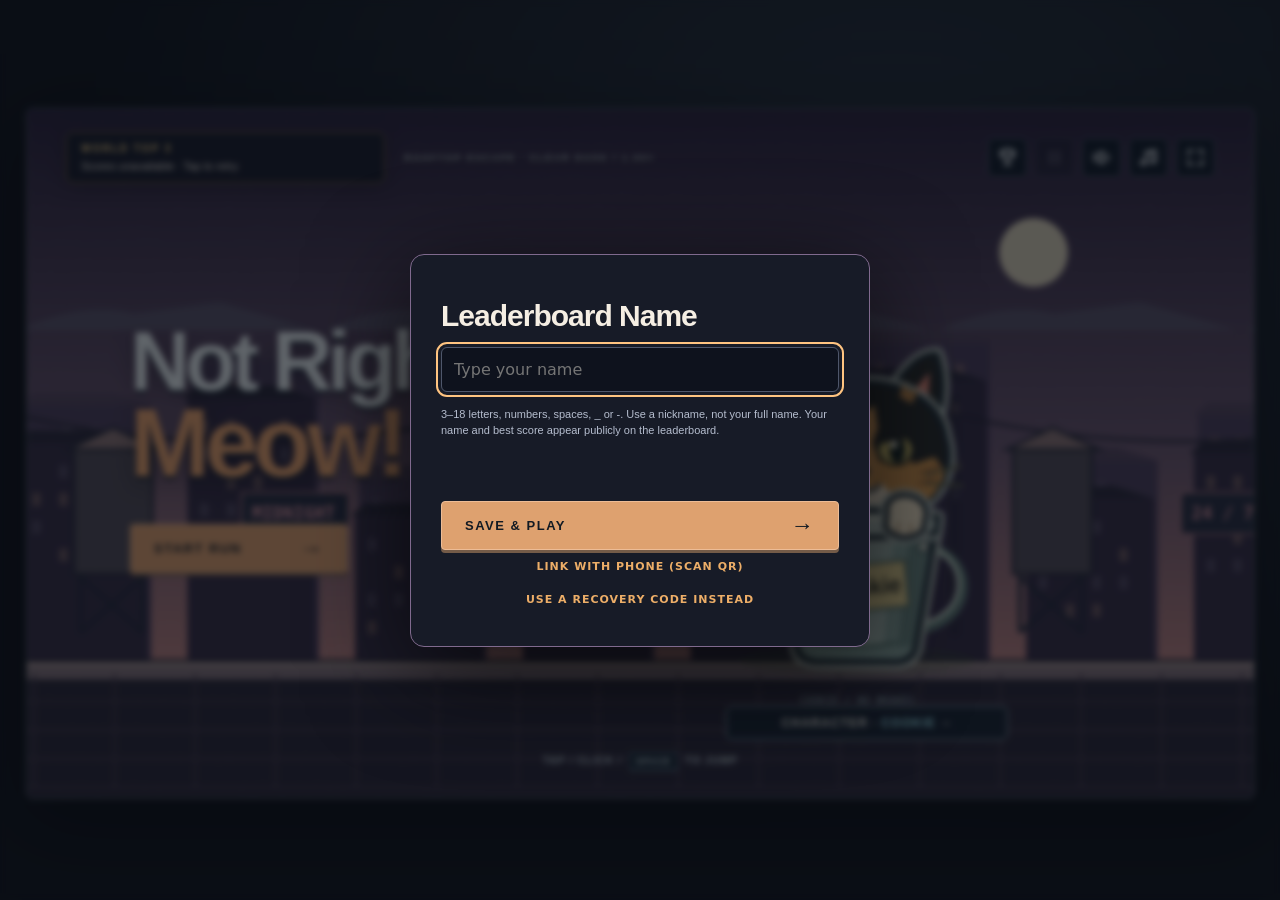
==== index.html @ 39035f45 "Add missing recliner front wheel and align visible tires with rooftops" ====
<!doctype html>
<html lang="en">
<head>
  <meta charset="utf-8">
  <meta name="viewport" content="width=device-width, initial-scale=1">
  <meta name="theme-color" content="#10151d">
  <meta name="description" content="Choose Cookie, Jim, or Bigfoot. A bucket, a wagon, or a wheeled recliner. Absolutely no brakes. A precision arcade runner: jump, fly, and freefall.">
  <title>Not Right Meow — After Hours</title>
  <link rel="icon" type="image/svg+xml" href="./assets/favicon.svg">
  <link rel="stylesheet" href="./style.css?v=bigfoot-1">
  <script defer src="./assets/seasonal.js"></script>
  <script defer src="./assets/art.js"></script>
  <script defer src="./assets/jim.js?v=jim-2"></script>
  <link rel="preload" as="image" href="./assets/bigfoot.png?v=front-wheels-1">
  <script defer src="./assets/bigfoot.js?v=front-wheels-1"></script>
  <script defer src="./src/core.js?v=close-call-1"></script>
  <script defer src="./src/audio.js?v=opening-track-1"></script>
  <script defer src="./src/renderer.js?v=front-wheels-1"></script>
  <script>window.NRM_ENABLE_CHARACTER_METADATA=true;</script>
  <script defer src="./src/leaderboard.js?v=bigfoot-1"></script>
  <script defer src="./assets/qrcode.js?v=qr-1"></script>
  <script defer src="./src/pairing-config.js?v=qr-1"></script>
  <script defer src="./src/pairing.js?v=qr-1"></script>
  <script defer src="./src/game.js?v=bigfoot-1"></script>
</head>
<body>
  <main id="app">
    <section id="stage" aria-label="Not Right Meow game">
      <canvas id="game" width="1280" height="720" tabindex="0" aria-label="Cat in a bucket runner. Space or click to jump; after 50 points, tap to fly. P to pause.">Your browser needs HTML5 Canvas to play.</canvas>
      <div class="topline">
        <button id="top-three" class="top-three" aria-label="Open world leaderboard"><span class="top-three-heading">WORLD TOP 3</span><span id="top-three-rows">Loading scores…</span></button>
        <div id="scoreboard" class="scoreboard"><div><span class="label">SCORE</span><strong id="score">0</strong></div><span class="score-divider"></span><div><span class="label">PERSONAL BEST</span><strong id="best">0</strong></div></div>
        <span id="place-label" class="place-label">DUSK RUN</span>
        <nav class="tools" aria-label="Game controls">
          <button id="leaderboard-open" class="tool" title="Online leaderboard" aria-label="Open leaderboard"><svg viewBox="0 0 24 24"><path d="M8 3h8v7a4 4 0 0 1-8 0zM8 5H4v3a4 4 0 0 0 4 4m8-7h4v3a4 4 0 0 1-4 4M12 14v6m-4 0h8"/></svg></button>
          <button id="pause" class="tool" title="Pause (P / Esc)" aria-label="Pause game" disabled><svg viewBox="0 0 24 24"><path d="M8 5v14M16 5v14"/></svg></button>
          <button id="sound" class="tool" title="Sound effects (M)" aria-label="Sound effects" aria-pressed="true"><svg viewBox="0 0 24 24"><path d="M4 9h4l5-4v14l-5-4H4zM17 8q6 4 0 8"/></svg><span class="off-slash"></span></button>
          <button id="music" class="tool" title="Background music" aria-label="Background music" aria-pressed="true"><svg viewBox="0 0 24 24"><path d="M9 17V6l11-2v11M9 8l11-2"/><ellipse cx="6" cy="18" rx="3" ry="2"/><ellipse cx="17" cy="16" rx="3" ry="2"/></svg><span class="off-slash"></span></button>
          <button id="fullscreen" class="tool" title="Fullscreen (F)" aria-label="Enter fullscreen"><svg viewBox="0 0 24 24"><path d="M9 4H4v5m11-5h5v5M4 15v5h5m11-5v5h-5"/></svg></button>
        </nav>
      </div>
      <div id="title-screen" class="screen title-screen">
        <div class="title-copy"><h1>Not Right<br><span>Meow<span class="title-dot">!</span></span></h1><button id="start" class="primary">START RUN <span aria-hidden="true">→</span></button></div>
        <button id="character-open" class="character-open">CHARACTER · <span id="character-name">COOKIE</span> <span aria-hidden="true">↔</span></button>
        <div class="intro-controls"><span>TAP / CLICK / <kbd>SPACE</kbd> TO JUMP</span></div>
      </div>
      <div id="pause-screen" class="screen modal-screen" hidden><div class="paper-card"><span class="eyebrow">RUN PAUSED</span><h2>Paused.</h2><p>Ready when you are.</p><button id="resume" class="primary">RESUME <span>→</span></button><div class="key-hint"><kbd>SPACE</kbd> or <kbd>P</kbd> to resume</div></div></div>
      <div id="over-screen" class="screen modal-screen" hidden><div class="paper-card"><span id="over-eyebrow" class="eyebrow">RUN ENDED</span><h2>Run over.</h2><p id="quip">The street is a long way down.</p><div class="results"><div><span class="label">YOUR SCORE</span><strong id="final-score">0</strong></div><div><span class="label">PERSONAL BEST</span><strong id="final-best">0</strong></div></div><p id="online-status" class="online-status" role="status"></p><div class="board-actions"><button id="leaderboard-over" class="text-button">LEADERBOARD ↗</button><button id="score-retry" class="text-button" hidden>RETRY POST</button></div><button id="character-over" class="text-button">CHANGE CHARACTER ↔</button><button id="restart" class="primary">ONE MORE TRY <span>↻</span></button><div class="key-hint">press <kbd>SPACE</kbd> to try again</div></div></div>
      <dialog id="character-dialog" aria-labelledby="character-title">
        <div class="board-heading"><div><h2 id="character-title">Choose your character.</h2></div><button id="character-close" class="tool" aria-label="Close character selection">✕</button></div>
        <div class="character-grid">
          <button class="character-card" data-character="cookie" aria-pressed="true"><canvas id="cookie-preview" width="360" height="290" aria-hidden="true"></canvas><strong>COOKIE</strong><span>The original bucket rider.</span><small class="selection-mark">SELECTED</small></button>
          <button class="character-card" data-character="jim" aria-pressed="false"><canvas id="jim-preview" width="360" height="290" aria-hidden="true"></canvas><strong>JIM</strong><span>Red wagon. Absolutely no brakes.</span><small class="selection-mark">SELECT</small></button>
          <button class="character-card" data-character="bigfoot" aria-pressed="false" disabled><canvas id="bigfoot-preview" width="360" height="290" aria-hidden="true"></canvas><strong>BIGFOOT</strong><span>Big feet. Plush seat. Rolling comfort.</span><small class="selection-mark">SELECT</small></button>
        </div>
        <p class="character-note">Same jumps. Same speed. Same chance at World Champion.</p>
        <button id="character-confirm" class="primary">PLAY AS COOKIE →</button>
      </dialog>
      <dialog id="welcome-dialog" aria-labelledby="welcome-title">
        
        <h2 id="welcome-title">Leaderboard Name</h2>
        <form id="welcome-profile">
          <label for="welcome-name" class="sr-only">Leaderboard Name</label>
          <div class="nickname-row"><input id="welcome-name" maxlength="18" minlength="3" required autocomplete="off" placeholder="Type your name" aria-describedby="welcome-note welcome-error"></div>
          <p id="welcome-note">3–18 letters, numbers, spaces, _ or -. Use a nickname, not your full name. Your name and best score appear publicly on the leaderboard.</p>
          <p id="welcome-error" role="status"></p>
          <button class="primary" type="submit">SAVE &amp; PLAY <span aria-hidden="true">→</span></button>
        </form>
        <button id="welcome-qr" class="text-button" type="button">LINK WITH PHONE (SCAN QR)</button>
        <button id="welcome-import" class="text-button" type="button">USE A RECOVERY CODE INSTEAD</button>
      </dialog>
      <dialog id="leaderboard-dialog" aria-labelledby="leaderboard-title">
        <div class="board-heading"><div><h2 id="leaderboard-title">World Champion</h2></div><button id="leaderboard-close" class="tool" aria-label="Close leaderboard">✕</button></div>
        <div class="board-summary"><strong id="leaderboard-me">Your first posted score earns your place.</strong><button id="leaderboard-refresh" class="text-button">REFRESH ↻</button></div>
        <p id="leaderboard-message" role="status" aria-live="polite">Loading scores…</p>
        <div class="board-scroll"><table><thead><tr><th scope="col">RANK</th><th scope="col">PLAYER</th><th scope="col">BEST</th></tr></thead><tbody id="leaderboard-rows"></tbody></table></div>
        <form id="leaderboard-profile"><label for="nickname">YOUR NICKNAME</label><div class="nickname-row"><input id="nickname" name="nickname" maxlength="18" autocomplete="off" placeholder="e.g. CookieCrew" aria-describedby="nickname-note"><button class="primary" type="submit">SAVE</button></div><p id="nickname-note">Your name and best score are posted automatically to the public leaderboard. Use 3–18 letters, numbers, spaces, _ or -. Change your nickname here; it is sent to the leaderboard when you start your next run. Linked devices then see the updated name. Your nickname and best score can follow you between devices using your private recovery code. Keep the code secret.</p></form>
        <button id="leaderboard-qr" class="text-button" type="button">QUICK LINK WITH PHONE (QR)</button>
        <button id="leaderboard-recovery" class="text-button" type="button">LINK DEVICES / RECOVERY CODE</button>
      </dialog>
      <dialog id="recovery-dialog" aria-labelledby="recovery-title">
        <div class="board-heading"><h2 id="recovery-title">Link your devices.</h2><button id="recovery-close" class="tool" type="button" aria-label="Close recovery code">✕</button></div>
        <div id="recovery-export">
          <p>Copy this code on your current device, then paste it on your other device. Both devices will use the same leaderboard entry and best score.</p>
          <label for="recovery-code">YOUR PRIVATE RECOVERY CODE</label>
          <textarea id="recovery-code" rows="3" readonly spellcheck="false" autocomplete="off" aria-label="Your private recovery code"></textarea>
          <button id="recovery-copy" class="primary" type="button">COPY MY CODE</button>
          <button id="recovery-show-qr" class="text-button" type="button">SHOW RECOVERY CODE AS QR</button>
          <img id="recovery-qr" alt="QR containing your private recovery code" hidden>
          <p id="recovery-qr-note" hidden>Private: anyone who scans this can use your player identity. Do not share pictures of it.</p>
        </div>
        <form id="recovery-import">
          <label for="recovery-entry">HAVE A CODE FROM ANOTHER DEVICE?</label>
          <textarea id="recovery-entry" rows="3" spellcheck="false" autocomplete="off" autocapitalize="off" placeholder="Paste your recovery code here" required></textarea>
          <button class="primary" type="submit">LINK THIS DEVICE</button>
        </form>
        <p id="recovery-status" role="status" aria-live="polite"></p>
        <p class="recovery-warning">Anyone with your code can use your player identity and submit scores. Keep it private. Linking replaces this device's current leaderboard identity; it does not merge old accounts.</p>
      </dialog>

      <dialog id="pair-pc-dialog" aria-labelledby="pair-pc-title">
        <div class="board-heading"><h2 id="pair-pc-title">Link your PC with your phone.</h2><button id="pair-pc-close" class="tool" type="button" aria-label="Close QR link">✕</button></div>
        <p>Scan this QR code with your iPhone camera. Open the game link, then tap <strong>Approve PC</strong> on your phone. Your existing player name and online best will appear here.</p>
        <img id="pair-qr" alt="Scan this QR with your phone to link this PC" hidden>
        <p id="pair-pc-status" role="status" aria-live="polite">Preparing link…</p>
        <label for="pair-url">If the camera cannot scan it, you can open this one-time link on your phone:</label>
        <textarea id="pair-url" rows="3" readonly aria-label="One-time device linking URL"></textarea>
        <p class="pair-note">This QR expires after two minutes and works once. You can still use your recovery code as a backup.</p>
      </dialog>
      <dialog id="pair-phone-dialog" aria-labelledby="pair-phone-title">
        <div class="board-heading"><h2 id="pair-phone-title">Approve device link?</h2><button id="pair-phone-close" class="tool" type="button" aria-label="Close device approval">✕</button></div>
        <p id="pair-phone-user"></p>
        <p id="pair-phone-status" role="status" aria-live="polite"></p>
        <button id="pair-phone-approve" class="primary" type="button">APPROVE PC</button>
        <p class="pair-note">Only approve your own PC. Approval shares access to your leaderboard identity with that device; you can use both devices afterward.</p>
      </dialog>
      <div id="fall-controls" hidden aria-label="Freefall steering"><button id="slide-left" aria-label="Hold to slide left"><span aria-hidden="true">←</span><small>HOLD LEFT</small></button><button id="slide-right" aria-label="Hold to slide right"><span aria-hidden="true">→</span><small>HOLD RIGHT</small></button></div>
      <div id="run-tip" class="run-tip" hidden><kbd>SPACE</kbd> jump near the edge · Land before jumping again.</div>
      <div id="pace-hud" class="pace-hud" hidden><span id="pace-label">WARMUP</span><span class="pace-track"><span id="pace-fill"></span></span><time id="run-clock">0:00</time></div>
      <div id="toast" role="status" aria-live="polite"></div>
    </section>
    <p id="accessibility-status" class="sr-only" aria-live="polite"></p>
  </main>
</body>
</html>
---- style.css ----
:root{color-scheme:light;--ink:#343c31;--cream:#fff8e7;--orange:#eb7446;--green:#486448;--line:#394a37;font-family:"Trebuchet MS",Verdana,sans-serif;font-synthesis:none}
*{box-sizing:border-box}body{margin:0;background:#f8f1e1;color:var(--ink);min-height:100vh;display:grid;place-items:center;background-image:radial-gradient(#af98791c .8px,transparent .8px);background-size:7px 7px}button,a{-webkit-tap-highlight-color:transparent}button{font:inherit;cursor:pointer;color:inherit}button:focus-visible,a:focus-visible,canvas:focus-visible{outline:3px solid #e37444;outline-offset:5px}button:disabled{opacity:.35;cursor:default}#app{width:min(1456px,96vw);padding:25px 0 18px}.page-header{display:flex;align-items:center;justify-content:space-between;padding:0 7px 20px}.wordmark{display:flex;align-items:center;gap:10px;text-decoration:none;color:var(--ink);font-weight:900;font-size:17px;letter-spacing:.3px}.paw{font-size:29px;color:#dc714d}.edition{border-left:1px solid #c8c6ac;margin-left:13px;padding-left:22px;font-size:10px;letter-spacing:1.9px;color:#7d806b}.header-note{font-size:13px;color:#7b806f}#stage{position:relative;aspect-ratio:16/9;isolation:isolate;border:3px solid #42513d;border-radius:17px;overflow:hidden;background:#d6ecdd;box-shadow:0 8px 0 #d3d4b7,0 20px 45px #4b563113;container-type:inline-size;touch-action:manipulation;user-select:none}canvas{display:block;width:100%;height:100%;outline:none}.topline{position:absolute;inset:3.4% 3.2% auto;display:flex;align-items:center;justify-content:space-between;pointer-events:none;z-index:3;gap:15px}.scoreboard{display:flex;gap:20px;align-items:center;padding:10px 20px;background:#fffae9ef;border:2px solid #46533d;border-radius:12px;box-shadow:0 3px 0 #46533d25;min-width:192px}.scoreboard>div{display:flex;flex-direction:column;gap:2px}.label{font-size:9px;letter-spacing:1.4px;font-weight:bold;white-space:nowrap}.scoreboard strong{font-size:27px;line-height:1.1}.score-divider{height:33px;border-left:1px solid #cccdb2}.place-label{font-size:9px;font-weight:bold;letter-spacing:2px;color:#45654e;margin-right:auto;margin-left:4px}.tools{display:flex;gap:8px;pointer-events:auto}.tool{display:grid;place-items:center;position:relative;width:39px;height:39px;border-radius:10px;border:2px solid #4c6047;background:#fff9e7e8;box-shadow:0 3px 0 #42513d22;transition:transform .12s,background .12s}.tool:hover{background:white;transform:translateY(-2px)}.tool:active{transform:translateY(2px);box-shadow:none}.tool svg{width:21px;height:21px;fill:none;stroke:currentColor;stroke-width:2.3;stroke-linecap:round;stroke-linejoin:round}.off-slash{display:none;position:absolute;width:25px;height:3px;background:#c45c3d;transform:rotate(-45deg);border:1px solid #fff8e7}.tool[aria-pressed=false] .off-slash{display:block}.screen{position:absolute;inset:0;z-index:2}.screen[hidden], [hidden]{display:none!important}.title-copy{position:absolute;left:8.4%;top:23%}.eyebrow{font-size:10px;letter-spacing:2px;font-weight:bold;display:block}.eyebrow>span{display:inline-block;background:#ea8052;width:6px;height:6px;border-radius:50%;margin:0 7px 1px 0}h1{font-family:"Trebuchet MS",Verdana,sans-serif;font-size:clamp(30px,6.8cqw,98px);font-weight:1000;letter-spacing:-5px;line-height:.92;margin:19px 0 18px;color:#314d3c;transform:rotate(-3deg);text-shadow:2px 3px 0 #fff8e9,4px 5px 0 #859c6930}h1>span{color:#e47844;font-size:1.15em}.title-dot{color:#314d3c}p{font-size:15px;line-height:1.6;margin:16px 0 24px}.primary{min-height:49px;min-width:218px;padding:12px 23px;background:#ef8551;border:2px solid #35452e;border-radius:10px;box-shadow:0 5px 0 #38492f;font-size:13px;letter-spacing:1.1px;font-weight:bold;display:inline-flex;align-items:center;justify-content:space-between;gap:30px;transition:transform .12s,box-shadow .12s,background .12s}.primary:hover{background:#ff9b61;transform:translateY(-2px);box-shadow:0 7px 0 #38492f}.primary:active{transform:translateY(4px);box-shadow:0 1px 0 #38492f}.primary>span{font-size:23px;line-height:1}.key-hint{font-size:10px;margin-top:17px;color:#5b6c51}kbd{display:inline-block;font:700 9px "Trebuchet MS",sans-serif;border:1px solid #a3ac8d;border-bottom-width:2px;background:#fffbe9c9;border-radius:4px;padding:3px 6px;color:#4b5a42;letter-spacing:1px;margin:0 3px}.hero-note{position:absolute;top:27%;left:68%;font-family:Georgia,serif;font-size:16px;font-style:italic;line-height:1.3;transform:rotate(8deg);color:#5e7856}.hero-note svg{width:64px;height:55px;display:block;margin-left:27px;fill:none;stroke:#5e7856;stroke-width:2;stroke-linecap:round}.intro-controls{position:absolute;bottom:4%;width:100%;display:flex;justify-content:center;align-items:center;gap:21px;color:#ecf1d9;font-weight:bold;font-size:9px;letter-spacing:1px}.intro-controls kbd{background:#e5e7c2;border-color:#a4b38a}.intro-controls .dot{opacity:.4}.mouse-icon{font-size:14px}.modal-screen{display:grid;place-items:center;background:#30492c35;backdrop-filter:blur(3px)}.paper-card{position:relative;text-align:center;background:#fff7e4;border:3px solid #405139;border-radius:18px;padding:34px 42px 30px;box-shadow:6px 8px 0 #34452f40;transform:rotate(-1deg);max-width:90%;min-width:360px}.paper-card:before{content:"";position:absolute;top:-13px;left:calc(50% - 41px);height:26px;width:82px;background:#f0c778b8;transform:rotate(-7deg)}h2{font-size:35px;letter-spacing:-1.5px;margin:16px 0 4px}.paper-card p{margin:8px 0 20px;font-size:13px;color:#718061}.results{display:flex;justify-content:center;gap:42px;border-top:1px dashed #c3c7a8;border-bottom:1px dashed #c3c7a8;padding:17px 0;margin:0 0 23px}.results>div{display:flex;flex-direction:column;gap:3px}.results strong{font-size:36px}.run-tip{position:absolute;bottom:5%;left:0;width:100%;text-align:center;color:#f7f4d9;font-size:12px;z-index:1;pointer-events:none}#toast{position:absolute;left:50%;top:18%;transform:translateX(-50%);padding:10px 18px;background:#fff8e8;border:2px solid #405139;border-radius:9px;font-size:13px;z-index:5;opacity:0;transition:opacity .18s;pointer-events:none;white-space:nowrap}#toast.visible{opacity:1}footer{display:flex;justify-content:space-between;padding:22px 8px 0;color:#7e826a;font-size:11px;align-items:center}.footer-flower{color:#db8554;font-size:19px;vertical-align:middle;margin-right:6px}footer i{font-style:normal;margin:0 10px;color:#a8af91}.sr-only{position:absolute;width:1px;height:1px;overflow:hidden;clip:rect(0,0,0,0)}#stage:fullscreen{border:0;border-radius:0;width:min(100vw,177.7778vh);height:min(100vh,56.25vw);margin:auto;box-shadow:none;background:#bfe2d3}#stage::backdrop{background:#26372f}
@media(min-width:1600px){#app{width:min(1680px,94vw)}.scoreboard{padding:13px 24px}.tool{width:44px;height:44px}.title-copy p{font-size:18px}.primary{min-width:245px;min-height:55px;font-size:15px}.key-hint{font-size:12px}.eyebrow{font-size:12px}.hero-note{font-size:20px}.intro-controls{font-size:11px}.place-label{font-size:11px}}
@media(max-width:900px){#app{width:97vw;padding:12px 0}.edition,.header-note,.place-label{display:none}.page-header{padding-bottom:12px}.wordmark{font-size:13px}.scoreboard{padding:6px 11px;gap:13px;min-width:145px}.scoreboard strong{font-size:20px}.label{font-size:7px}.tool{width:32px;height:32px;border-radius:8px}.tools{gap:5px}.tool svg{width:17px}.title-copy{top:22%}h1{letter-spacing:-3px;margin:14px 0 8px}.title-copy p{font-size:12px;margin:10px 0 15px}.eyebrow{font-size:8px;letter-spacing:1px}.primary{min-width:173px;min-height:38px;font-size:10px;padding:8px 13px}.key-hint{font-size:8px;margin-top:11px}.hero-note{font-size:12px}.intro-controls{font-size:7px;gap:12px}.paper-card{padding:23px 27px;min-width:300px}h2{font-size:27px}.results{padding:10px 0;margin-bottom:18px}.results strong{font-size:29px}footer{font-size:9px;padding-top:18px}footer>span:last-child{display:none}}
@media(max-width:570px){.page-header{display:none}.title-copy{top:23%}.title-copy p{font-size:9px;margin:7px 0 10px}.title-copy h1{font-size:6.8cqw}.eyebrow{font-size:6px}.key-hint{display:none}.hero-note{font-size:9px}.intro-controls{font-size:5px;gap:8px}.intro-controls kbd{font-size:6px}.primary{min-width:135px;min-height:30px;font-size:8px}.topline{top:3%;left:3%;right:3%}.scoreboard{padding:4px 8px;gap:9px;min-width:120px}.scoreboard strong{font-size:14px}.label{font-size:6px}.tool{width:27px;height:27px}.paper-card{min-width:250px;padding:14px 22px}.paper-card h2{font-size:23px;margin-top:11px}.paper-card p{font-size:10px;margin:5px 0 10px}.results{padding:8px 0;margin-bottom:12px}.results strong{font-size:21px}footer{font-size:8px}}
@media(prefers-reduced-motion:reduce){button,#toast{transition:none}}

/* AFTER HOURS: charcoal, muted teal and amber, with sharper arcade typography. */
:root{color-scheme:dark;--ink:#e3e7e9;--cream:#151f2c;--orange:#eaa76d;--green:#9ebdbc;--line:#45606d;font-family:Arial,Helvetica,sans-serif}
body{background:#10151d;background-image:radial-gradient(ellipse at 70% 20%,#26313d 0,transparent 65%);color:#e3e7e9}
.wordmark{letter-spacing:1px}.paw,.footer-flower{color:#dba477}.edition{border-color:#3b4957;color:#94a4af}.header-note,footer{color:#94a4af}
#stage{border:1px solid #52616a;border-radius:6px;background:#202a37;box-shadow:0 20px 80px #0007}
.scoreboard,.tool{color:#e3e7e9;background:#101b28ed;border:1px solid #586875;border-radius:5px;box-shadow:none}.scoreboard{min-width:192px}.scoreboard strong{font-family:monospace;font-weight:500}.score-divider{border-color:#4e5c66}.place-label{color:#c4d1d5;text-shadow:0 1px 3px #000}
.tool:hover{background:#344653}.off-slash{background:#e5a276;border-color:#182532}.title-copy{top:24%}h1{transform:none;color:#e5ecee;letter-spacing:-5px;text-shadow:0 3px 0 #182330,0 8px 25px #0005;font-family:Arial,Helvetica,sans-serif;font-weight:900}h1>span{color:#e7a26c}.title-dot{color:#e7a26c}.title-copy p{color:#c1cbd3}.eyebrow{color:#9dbbc0}.eyebrow>span{background:#e7a26c}.hero-note{display:none}
.primary{background:#dea16f;border:1px solid #edbc96;border-radius:4px;box-shadow:0 3px 0 #745b48;color:#121a23;letter-spacing:1.5px}.primary:hover{background:#efb584;box-shadow:0 5px 0 #745b48}.key-hint{color:#9baab6}kbd,.intro-controls kbd{background:#192734;border-color:#586e7b;color:#d4dfe3;border-radius:3px}.intro-controls{color:#b1c1c7}.modal-screen{background:#0c152288;backdrop-filter:blur(2px)}.paper-card{background:#14212e;border:1px solid #566c78;border-radius:7px;transform:none;box-shadow:0 20px 70px #0008}.paper-card:before{display:none}.paper-card p{color:#a5b8c1}.results{border-color:#455967}.results strong{font-family:monospace;color:#e8ac7e}#toast{background:#142331;color:#d9e6e8;border:1px solid #56747c;border-radius:4px;font-size:12px}.run-tip{color:#d4dde1;text-shadow:0 1px 3px #000}#stage::backdrop{background:#0d131c}

.pace-hud{position:absolute;bottom:3%;left:3.2%;display:flex;gap:10px;align-items:center;color:#d7e0e3;font:10px monospace;letter-spacing:1px;pointer-events:none;text-shadow:0 1px 3px #000}.pace-track{width:82px;height:3px;background:#53687580}.pace-track>span{display:block;height:100%;background:#e8ae72}.pace-hud time{color:#a9bcc4}@media(max-width:570px){.pace-hud{font-size:7px;gap:6px}.pace-track{width:40px}}

/* Limited Halloween dressing. Base After Hours styling returns after the event. */
.halloween body{background:#100e19;background-image:radial-gradient(ellipse at 73% 18%,#3b2547 0,transparent 65%)}
.halloween #stage{border-color:#86647f;box-shadow:0 20px 90px #0009,0 0 55px #a4502312}
.halloween .edition{color:#d4ac88}.halloween .paw,.halloween .footer-flower{color:#e4a05c}
.halloween h1>span,.halloween .title-dot{color:#f0ac62}.halloween h1{text-shadow:0 3px 0 #25182e,0 8px 30px #09081180}
.halloween .title-copy .eyebrow{color:#d4b1df;letter-spacing:2px}.halloween .title-copy p{color:#dfcddf}
.halloween .primary{background:#e6a05b;border-color:#f3bd81;box-shadow:0 3px 0 #744751}.halloween .primary:hover{background:#f6bb79}
.halloween .scoreboard,.halloween .tool{background:#1b1527ed;border-color:#806a8e}
.halloween .paper-card{background:#21182f;border-color:#806a8e}.halloween .modal-screen{background:#170e2788}
.halloween .title-screen:before{content:'';position:absolute;inset:0;pointer-events:none;background:linear-gradient(90deg,#21142944,transparent 58%)}
.halloween #toast{background:#261d33;border-color:#93759c}.halloween .pace-track>span{background:#e6a05b}

/* Shared leaderboard: dark arcade scorecard, keyboard-accessible native dialog. */
#leaderboard-dialog{width:min(650px,calc(100vw - 28px));max-height:90dvh;margin:auto;padding:26px;border:1px solid #665772;border-radius:16px;background:#171b27;color:#f5eee3;box-shadow:0 24px 100px #000a;overflow:auto;font-family:inherit}
#leaderboard-dialog::backdrop{background:#080a12cc;backdrop-filter:blur(7px)}
.board-heading{display:flex;align-items:flex-start;justify-content:space-between;gap:16px}.board-heading h2{margin:9px 0 20px;font-size:32px;letter-spacing:-1px}.board-heading .eyebrow{font-size:10px;letter-spacing:2px;color:#edae68}.board-heading .tool{flex-shrink:0;cursor:pointer}
.board-summary{display:flex;justify-content:space-between;align-items:center;gap:12px;background:#222839;padding:13px;border-radius:8px;font-size:11px;letter-spacing:.7px}.text-button{background:transparent;border:0;color:#edae68;cursor:pointer;font:700 11px system-ui;letter-spacing:1px;padding:10px 5px}.text-button:disabled{opacity:.5;cursor:wait}
#leaderboard-message{font-size:12px;line-height:1.5;color:#b4bbcc;min-height:20px;margin:12px 0}.board-scroll{max-height:29dvh;overflow:auto;border:1px solid #35394b;border-radius:8px}.board-scroll table{border-collapse:collapse;width:100%;font-size:14px}.board-scroll th{text-align:left;position:sticky;top:0;background:#202635;color:#9ea7bd;padding:12px;font-size:10px;letter-spacing:1.5px}.board-scroll td{padding:12px;border-top:1px solid #2e3445}.board-scroll th:last-child,.board-scroll td:last-child{text-align:right;font-variant-numeric:tabular-nums}.board-scroll tr.is-you{color:#ffd094;background:#41332a}.board-empty{padding:28px!important;text-align:center!important;color:#a7afc0}
#leaderboard-profile{margin-top:20px}#leaderboard-profile>label{font-size:10px;letter-spacing:1.4px;color:#b5bdce}.nickname-row{display:flex;gap:10px;margin:8px 0 12px}.nickname-row input{min-width:0;flex:1;background:#0e121d;color:#fff;border:1px solid #4e566a;border-radius:6px;padding:12px;font:16px system-ui}.nickname-row .primary{width:auto;margin:0;padding:10px 20px;min-height:44px;font-size:12px}.sharing-choice{display:flex;gap:10px;align-items:center;letter-spacing:0!important;font-size:13px!important;cursor:pointer}.sharing-choice input{width:18px;height:18px;accent-color:#edae68}#nickname-note{font-size:11px;line-height:1.6;color:#99a3b9;margin:12px 0 0}.online-status{font-size:12px!important;line-height:1.4!important;margin:0 0 6px!important;max-width:340px}.board-actions{display:flex;justify-content:center;gap:16px;margin:0 0 9px}#leaderboard-dialog :focus-visible{outline:2px solid #ffc481;outline-offset:3px}
@media(max-width:600px){#leaderboard-dialog{padding:18px}.board-heading h2{font-size:25px}.board-summary{font-size:10px}.board-scroll{max-height:25dvh}.board-scroll td{padding:10px 8px;font-size:12px}}
@media(max-height:540px){#leaderboard-dialog{padding:14px;max-height:96dvh}.board-heading h2{font-size:23px;margin:4px 0 9px}.board-scroll{max-height:24dvh}#leaderboard-profile{margin-top:10px}#nickname-note{margin:6px 0}.online-status{font-size:10px!important}}
.nickname-row .primary{min-width:80px;flex:0 0 auto}

/* First-visit name entry keeps the main screen visible behind it. */
#welcome-dialog{width:min(460px,calc(100vw - 28px));max-height:90dvh;margin:auto;padding:30px;border:1px solid #806a8e;border-radius:14px;background:#171b27;color:#f5eee3;box-shadow:0 24px 100px #000a;overflow:auto}
#welcome-dialog::backdrop{background:#080a1299;backdrop-filter:blur(3px)}
#welcome-dialog h2{font-size:30px;letter-spacing:-1px;margin:14px 0}
#welcome-dialog p{font-size:14px;line-height:1.5;color:#b5bdce}
#welcome-profile>label{font-size:11px;letter-spacing:1px}
#welcome-dialog #welcome-note{font-size:11px;margin-top:14px}
#welcome-error{color:#ffc481!important;min-height:1em}
#welcome-dialog .primary{width:100%;min-width:0}
#welcome-dialog :focus-visible{outline:2px solid #ffc481;outline-offset:3px}
@media(max-height:540px){#welcome-dialog{padding:18px}#welcome-dialog h2{font-size:24px;margin:8px 0}#welcome-dialog p{margin:8px 0}#welcome-error{min-height:0}}

/* Title-screen podium and gold championship emblem. */
.top-three{pointer-events:auto;text-align:left;width:clamp(170px,26cqw,350px);padding:10px 14px;background:#161b29ed;border:1px solid #917545;border-radius:7px;color:#eee8dc;box-shadow:0 4px 18px #0004;font:12px Arial;flex-shrink:0}
.top-three-heading{display:block;color:#f1ce83;font-size:10px;font-weight:800;letter-spacing:2px;margin-bottom:6px}
#top-three-rows{display:block;font-size:11px}.podium-row{display:grid;grid-template-columns:44px minmax(0,1fr) auto;gap:8px;align-items:center;min-height:24px}.podium-row>span:first-child{display:flex;gap:7px;align-items:center;color:#d3bc83}.podium-name{overflow:hidden;text-overflow:ellipsis;white-space:nowrap}.podium-row strong{font:700 14px monospace;color:#f8daa0}.podium-row.vacant{display:block;color:#8e96a5;line-height:24px}
.champion-badge{display:inline-flex;align-items:center;justify-content:center;width:25px;height:25px;border:2px solid #f8df91;border-radius:7px;background:linear-gradient(135deg,#fff0aa,#b77b20 38%,#f4d070 65%,#8a5716);color:#2a1b08;font:900 18px Georgia;box-shadow:inset 0 0 0 2px #69441a,0 0 8px #e8b84933;vertical-align:middle;flex-shrink:0}.champion-title{display:block;font-size:9px;letter-spacing:1.5px;color:#f5cd76;margin-top:5px}.world-champion{background:#392f1c;color:#ffe2a1}.world-champion td:first-child{white-space:nowrap}
@media(max-width:900px){.top-three{padding:6px 9px}.top-three-heading{font-size:8px;margin-bottom:3px}.podium-row{min-height:19px;font-size:10px;grid-template-columns:34px minmax(0,1fr) auto;gap:5px}.podium-row strong{font-size:11px}.top-three .champion-badge{width:19px;height:19px;font-size:13px}.podium-row.vacant{line-height:19px}}
@media(max-width:570px){.top-three{width:160px;padding:4px 7px}.podium-row{min-height:14px;font-size:8px}.top-three-heading{font-size:7px}.top-three .champion-badge{width:14px;height:14px;font-size:10px;border-width:1px}.podium-row.vacant{line-height:14px}.title-copy{top:29%}}

/* Character selection: the same animated rig as the playable character. */
.character-open{position:absolute;left:57%;bottom:8.5%;width:23%;padding:9px 8px;border:1px solid #9cb5c0;border-radius:6px;background:#172331e8;color:#e9e6db;letter-spacing:1px;font:bold clamp(8px,1cqw,13px) Arial;pointer-events:auto}
.character-open:hover{background:#304356}.character-open span:first-child{color:#9ee4ec}
#character-dialog{width:min(980px,calc(100vw - 28px));max-height:94dvh;overflow:auto;margin:auto;padding:26px;border:1px solid #806a8e;border-radius:16px;background:#171b27;color:#f5eee3;box-shadow:0 24px 100px #000a}
#character-dialog::backdrop{background:#080a12cc;backdrop-filter:blur(5px)}
.character-grid{display:grid;grid-template-columns:repeat(3,minmax(0,1fr));gap:16px}.character-card{min-width:0;display:flex;align-items:center;flex-direction:column;border:2px solid #3c4659;border-radius:12px;background:linear-gradient(#253247,#161e30);padding:10px 10px 15px;color:#e7edf2;transition:border-color .15s,background .15s}
.character-card[aria-pressed=true]{border-color:#e9b96d;background:linear-gradient(#394151,#242a38);box-shadow:0 0 22px #e7b65f18}.character-card canvas{width:100%;height:auto;aspect-ratio:36/29}.character-card strong{font:900 25px Arial;letter-spacing:2px}.character-card>span{font-size:12px;color:#b8c4d4;margin-top:7px}.selection-mark{font-size:10px;letter-spacing:2px;margin-top:14px;color:#f2c684}.character-note{color:#aebacc;text-align:center;font-size:12px;margin:18px 0}#character-confirm{display:block;margin:0 auto;min-width:250px}#character-dialog :focus-visible{outline:3px solid #f6c67c;outline-offset:3px}
@media(max-height:580px){#character-dialog{padding:14px;max-height:96dvh;width:min(650px,calc(100vw - 20px))}#character-dialog .board-heading h2{font-size:23px;margin:4px 0 8px}.character-card canvas{width:auto;height:130px;max-width:100%}.character-card strong{font-size:18px}.character-card{padding:4px 8px 8px}.selection-mark{margin-top:7px}.character-note{margin:9px 0;font-size:10px}.character-card>span{font-size:10px}#character-confirm{min-height:34px}}
@media(max-width:570px){#character-dialog{padding:15px}.character-grid{gap:9px}.character-card strong{font-size:19px}.character-card>span{font-size:10px}.character-open{padding:5px;bottom:9%}}

/* Thumb steering is confined to the edges so the next gap stays visible. */
#fall-controls{position:absolute;inset:0;z-index:4;pointer-events:none}
#fall-controls button{position:absolute;bottom:5%;width:clamp(65px,12cqw,154px);height:clamp(50px,8cqw,102px);border:2px solid #b8c0b3;border-radius:12px;background:#182b37ed;box-shadow:0 5px 0 #0c1c28;color:#f0d2a0;display:flex;flex-direction:column;align-items:center;justify-content:center;gap:3px;pointer-events:auto;touch-action:none;user-select:none;-webkit-user-select:none;-webkit-touch-callout:none}
#slide-left{left:3%}#slide-right{right:3%}#fall-controls button>span{font-size:clamp(24px,4cqw,50px);line-height:1}#fall-controls small{font:bold clamp(7px,1cqw,12px) monospace;letter-spacing:1px}#fall-controls button.held{background:#466876;border-color:#ffe0a6;transform:translateY(3px);box-shadow:0 2px 0 #0c1c28}
.freefall .pace-hud{left:50%;transform:translateX(-50%);bottom:2%}.freefall .run-tip{bottom:8%;font-size:clamp(7px,1.05cqw,13px)}

@media (orientation:landscape) and (max-height:600px){
 body{min-height:100dvh}#app{width:min(97vw,calc((100dvh - 16px)*16/9));padding:0}
 .page-header,footer{display:none}#stage{border-radius:10px}
 .topline{top:3%;left:3%;right:3%}.scoreboard{padding:4px 8px;gap:9px;min-width:120px}.scoreboard strong{font-size:18px}.tool{width:29px;height:29px}.tool svg{width:17px}.label{font-size:7px}.place-label{display:none}
 #fall-controls button{min-width:66px;min-height:50px}.paper-card{padding:14px 22px;min-width:250px}.paper-card h2{font-size:25px;margin:8px 0}.paper-card p{font-size:11px;margin:6px 0}.results{padding:8px 0;margin-bottom:10px}
}

/* Minimal title screen: one action and one control hint. */
#title-screen .title-copy{top:31%}
#title-screen h1{margin:0 0 clamp(18px,3cqw,40px)}
#title-screen .intro-controls{font-size:clamp(7px,.85cqw,12px);letter-spacing:1px}

#recovery-dialog{width:min(520px,calc(100vw - 28px));max-height:90dvh;margin:auto;padding:26px;border:1px solid #806a8e;border-radius:16px;background:#171b27;color:#f5eee3;overflow:auto}
#recovery-dialog::backdrop{background:#080a12cc}
#recovery-dialog p{font-size:13px;line-height:1.5;color:#bac2d1}
#recovery-dialog label{display:block;margin:12px 0 8px;font-size:11px;color:#d7b787}
#recovery-dialog textarea{width:100%;box-sizing:border-box;background:#0e121d;color:white;border:1px solid #4e566a;border-radius:8px;padding:12px;font:13px monospace;overflow-wrap:anywhere}
#recovery-dialog .primary{width:100%;margin-top:10px}
#recovery-import{margin-top:20px;border-top:1px solid #35394b;padding-top:12px}
#recovery-status{color:#ffc481}
#recovery-dialog .recovery-warning{font-size:11px;color:#abb4c8}
#welcome-import,#leaderboard-recovery{display:block;width:100%;white-space:normal;text-align:center}

/* Optional QR device linking; consistent with the existing arcade dialogs */
#pair-pc-dialog,#pair-phone-dialog{width:min(520px,calc(100vw - 28px));max-height:90dvh;overflow:auto;margin:auto;padding:24px;border:1px solid #806a8e;border-radius:16px;background:#171b27;color:#f5eee3;box-shadow:0 24px 100px #000a}
#pair-pc-dialog::backdrop,#pair-phone-dialog::backdrop{background:#080a12cc;backdrop-filter:blur(5px)}
#pair-pc-dialog h2,#pair-phone-dialog h2{font-size:25px;line-height:1.15}
#pair-pc-dialog p,#pair-phone-dialog p{font-size:13px;line-height:1.5;color:#bac2d1}
#pair-qr{display:block;width:min(255px,100%);height:auto;aspect-ratio:1;margin:12px auto;background:white;padding:8px;border-radius:8px}
#pair-qr[hidden]{display:none}
#pair-pc-dialog label{display:block;margin-top:16px;font-size:11px;line-height:1.5;color:#b5bdce}
#pair-url{width:100%;box-sizing:border-box;background:#0e121d;color:white;border:1px solid #4e566a;border-radius:8px;padding:9px;font:11px/1.3 monospace;overflow-wrap:anywhere}
#pair-pc-status,#pair-phone-status{color:#ffc481!important;min-height:1.4em}
#pair-phone-dialog .primary{width:100%;margin-top:12px}
#pair-pc-dialog .pair-note,#pair-phone-dialog .pair-note{font-size:11px;color:#aab3c3}
#pair-pc-dialog :focus-visible,#pair-phone-dialog :focus-visible{outline:2px solid #ffc481;outline-offset:3px}
#welcome-qr,#leaderboard-qr{display:block;width:100%;white-space:normal;text-align:center}
@media(max-height:540px){#pair-pc-dialog,#pair-phone-dialog{padding:12px;max-height:96dvh}#pair-qr{width:min(145px,100%)}#pair-pc-dialog h2,#pair-phone-dialog h2{font-size:21px}}

#recovery-qr{display:block;width:min(240px,100%);height:auto;aspect-ratio:1;box-sizing:border-box;margin:12px auto;background:white;padding:8px;border-radius:8px}
#recovery-qr[hidden],#recovery-qr-note[hidden]{display:none}
#recovery-show-qr{width:100%;text-align:center;white-space:normal}

/* Paper-cutout stickers from the playable character artwork.
   No circle or profile badge: Cookie's bucket and Jim's wagon are visible. */
.board-rank-with-character{display:inline-flex;align-items:center;gap:7px;white-space:nowrap}
.leaderboard-character{display:inline-flex;align-items:center;justify-content:center;vertical-align:middle;flex:0 0 auto;width:34px;height:34px;overflow:visible;background:transparent;border:0}
.leaderboard-character canvas{display:block;width:100%;height:100%;filter:drop-shadow(0 1px 1px #fff9) drop-shadow(0 2px 2px #0009)}
.leaderboard-character.unknown-character{width:24px;height:24px;font:700 12px system-ui;color:#8c97ab;border:1px dashed #66758b;border-radius:5px;background:#222836}
.podium-row{grid-template-columns:78px minmax(0,1fr) auto}
.podium-row>span:first-child{gap:3px}
.podium-row .leaderboard-character{width:25px;height:25px}
.podium-row .leaderboard-character.unknown-character{width:19px;height:19px}
@media(max-width:900px){
 .podium-row{grid-template-columns:67px minmax(0,1fr) auto}
 .podium-row .leaderboard-character{width:21px;height:21px}
}
@media(max-width:570px){
 .podium-row{grid-template-columns:51px minmax(0,1fr) auto}
 .podium-row .leaderboard-character{width:18px;height:18px}
 .board-rank-with-character{gap:4px}
 .board-rank-with-character .leaderboard-character{width:28px;height:28px}
}

.character-card:disabled{opacity:.55;cursor:wait}.character-card>span{text-align:center}
@media(max-width:570px){.character-grid{grid-template-columns:1fr}.character-card{display:grid;grid-template-columns:100px 1fr;column-gap:12px;text-align:left}.character-card canvas{grid-row:1 / 4;width:100px;height:auto}.character-card strong{align-self:end}.character-card>span{text-align:left}.character-card .selection-mark{margin-top:7px;align-self:start}}
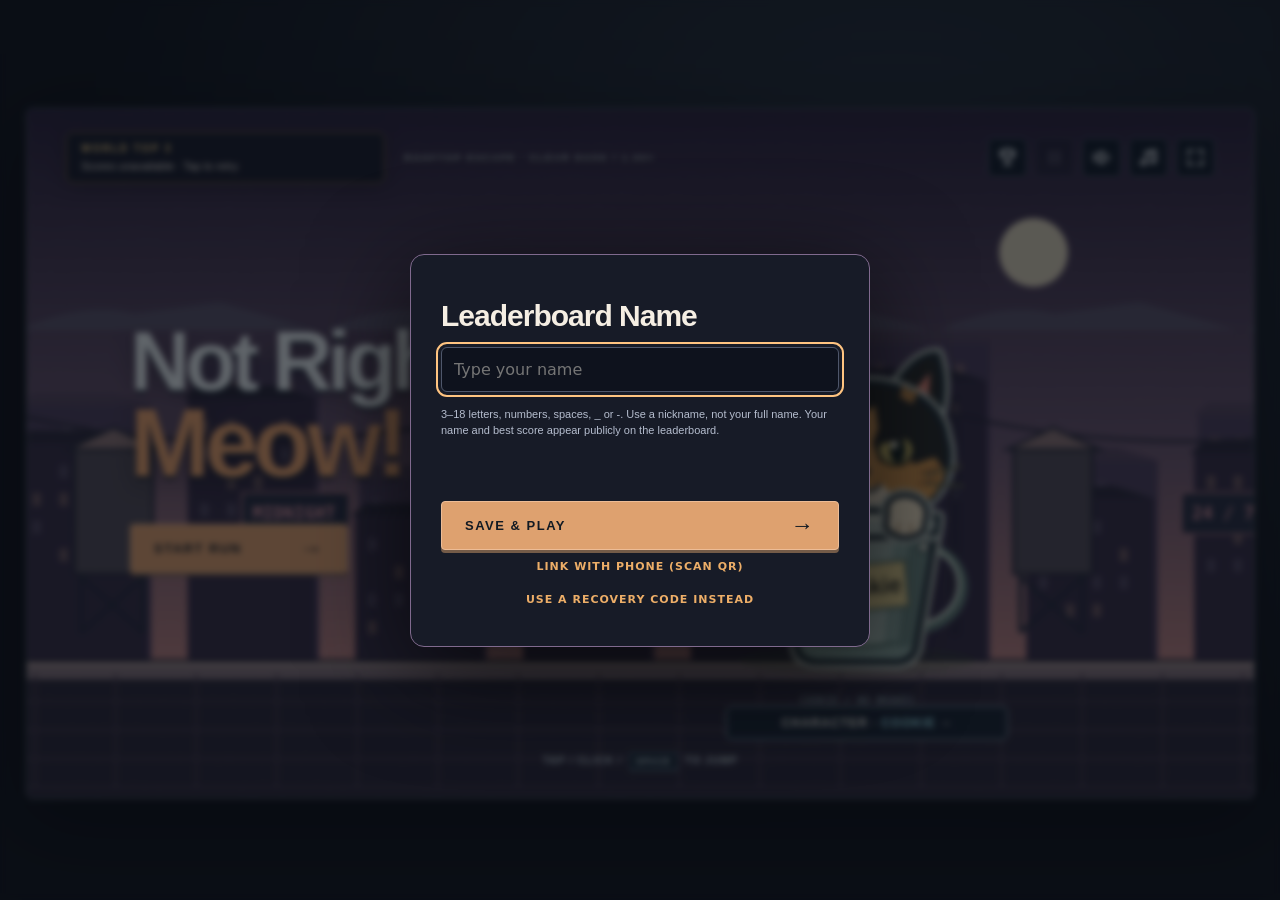
==== commit f25181d2: "Add Melvin name tag to Bigfoot's chest" ====
--- a/index.html
+++ b/index.html
@@ -11,8 +11,8 @@
   <script defer src="./assets/seasonal.js"></script>
   <script defer src="./assets/art.js"></script>
   <script defer src="./assets/jim.js?v=jim-2"></script>
-  <link rel="preload" as="image" href="./assets/bigfoot.png?v=front-wheels-1">
-  <script defer src="./assets/bigfoot.js?v=front-wheels-1"></script>
+  <link rel="preload" as="image" href="./assets/bigfoot.png?v=melvin-tag-1">
+  <script defer src="./assets/bigfoot.js?v=melvin-tag-1"></script>
   <script defer src="./src/core.js?v=close-call-1"></script>
   <script defer src="./src/audio.js?v=opening-track-1"></script>
   <script defer src="./src/renderer.js?v=front-wheels-1"></script>
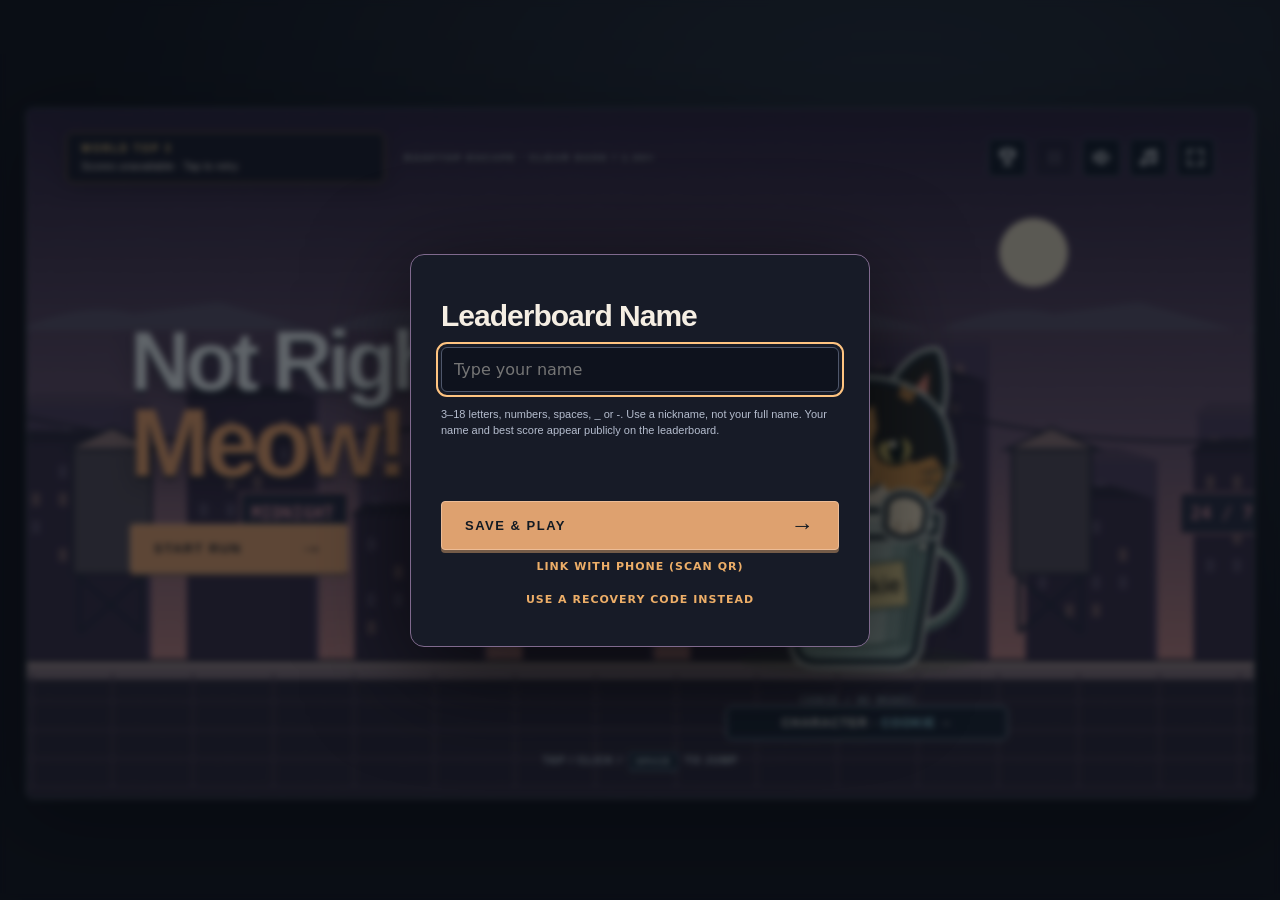
==== commit 308b5c41: "Keep untagged Bigfoot in game; name tag is preview only" ====
--- a/index.html
+++ b/index.html
@@ -11,8 +11,8 @@
   <script defer src="./assets/seasonal.js"></script>
   <script defer src="./assets/art.js"></script>
   <script defer src="./assets/jim.js?v=jim-2"></script>
-  <link rel="preload" as="image" href="./assets/bigfoot.png?v=melvin-tag-1">
-  <script defer src="./assets/bigfoot.js?v=melvin-tag-1"></script>
+  <link rel="preload" as="image" href="./assets/bigfoot.png?v=bigfoot-untagged-1">
+  <script defer src="./assets/bigfoot.js?v=bigfoot-untagged-1"></script>
   <script defer src="./src/core.js?v=close-call-1"></script>
   <script defer src="./src/audio.js?v=opening-track-1"></script>
   <script defer src="./src/renderer.js?v=front-wheels-1"></script>
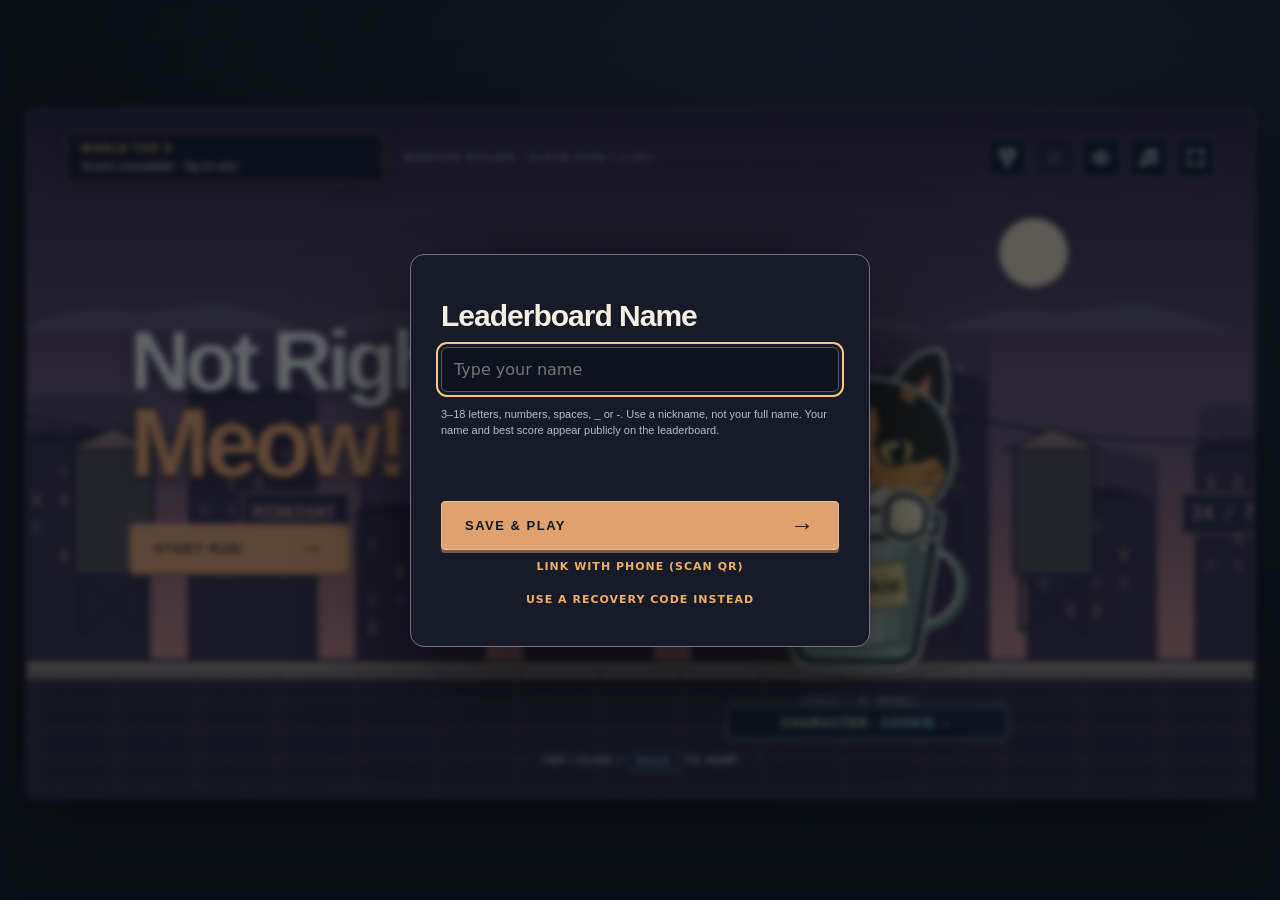
==== commit 235a814f: "Update Bigfoot description with recliner joke" ====
--- a/index.html
+++ b/index.html
@@ -51,7 +51,7 @@
         <div class="character-grid">
           <button class="character-card" data-character="cookie" aria-pressed="true"><canvas id="cookie-preview" width="360" height="290" aria-hidden="true"></canvas><strong>COOKIE</strong><span>The original bucket rider.</span><small class="selection-mark">SELECTED</small></button>
           <button class="character-card" data-character="jim" aria-pressed="false"><canvas id="jim-preview" width="360" height="290" aria-hidden="true"></canvas><strong>JIM</strong><span>Red wagon. Absolutely no brakes.</span><small class="selection-mark">SELECT</small></button>
-          <button class="character-card" data-character="bigfoot" aria-pressed="false" disabled><canvas id="bigfoot-preview" width="360" height="290" aria-hidden="true"></canvas><strong>BIGFOOT</strong><span>Big feet. Plush seat. Rolling comfort.</span><small class="selection-mark">SELECT</small></button>
+          <button class="character-card" data-character="bigfoot" aria-pressed="false" disabled><canvas id="bigfoot-preview" width="360" height="290" aria-hidden="true"></canvas><strong>BIGFOOT</strong><span>Spotted in the wild. Mostly in the recliner.</span><small class="selection-mark">SELECT</small></button>
         </div>
         <p class="character-note">Same jumps. Same speed. Same chance at World Champion.</p>
         <button id="character-confirm" class="primary">PLAY AS COOKIE →</button>
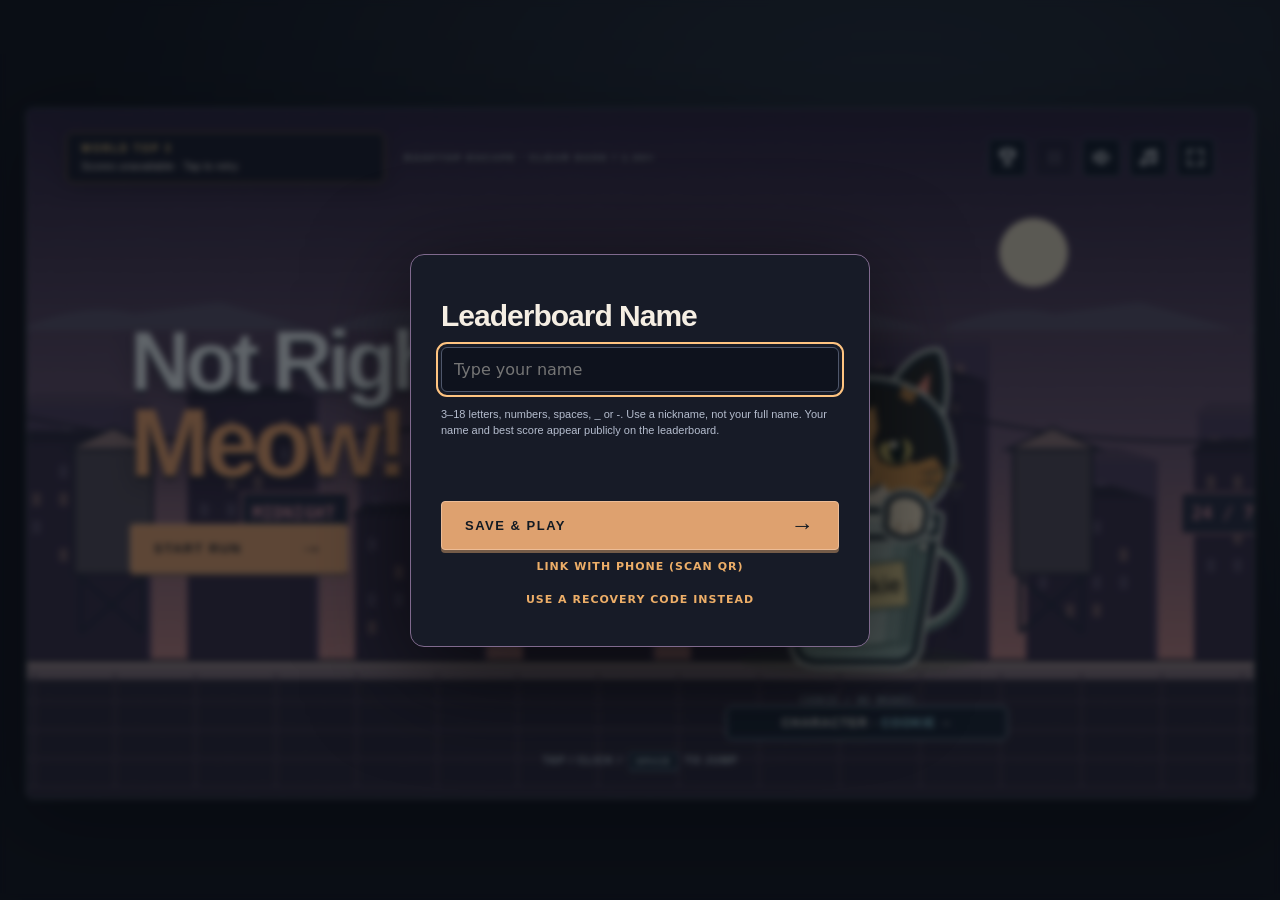
==== commit 3ae8aa3a: "Show Bigfoot sticker for personal bests earned with Bigfoot" ====
--- a/index.html
+++ b/index.html
@@ -17,7 +17,7 @@
   <script defer src="./src/audio.js?v=opening-track-1"></script>
   <script defer src="./src/renderer.js?v=front-wheels-1"></script>
   <script>window.NRM_ENABLE_CHARACTER_METADATA=true;</script>
-  <script defer src="./src/leaderboard.js?v=bigfoot-1"></script>
+  <script defer src="./src/leaderboard.js?v=bigfoot-sticker-1"></script>
   <script defer src="./assets/qrcode.js?v=qr-1"></script>
   <script defer src="./src/pairing-config.js?v=qr-1"></script>
   <script defer src="./src/pairing.js?v=qr-1"></script>
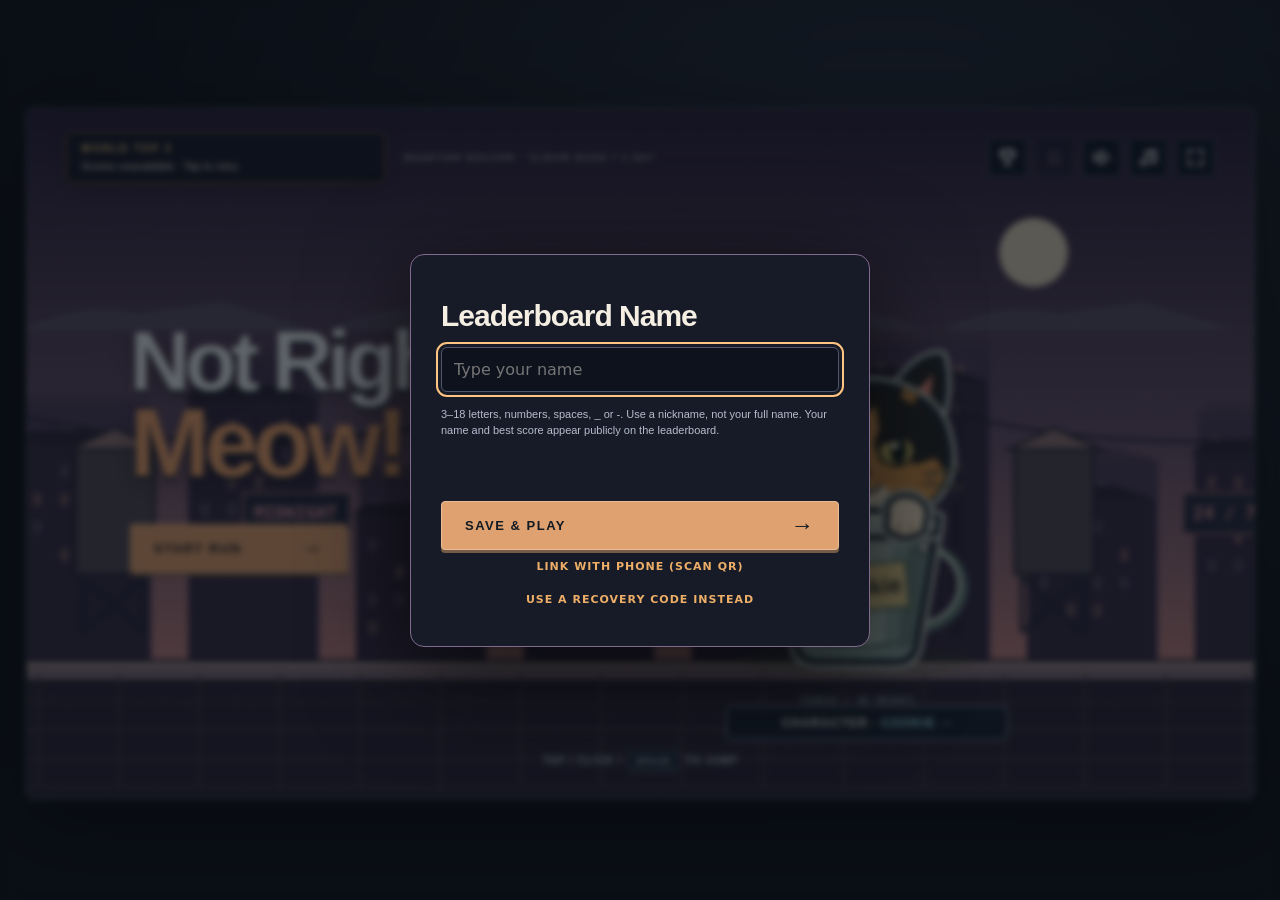
==== commit 7b0efa81: "Update Jim's description to Jim Stuffington" ====
--- a/index.html
+++ b/index.html
@@ -50,7 +50,7 @@
         <div class="board-heading"><div><h2 id="character-title">Choose your character.</h2></div><button id="character-close" class="tool" aria-label="Close character selection">✕</button></div>
         <div class="character-grid">
           <button class="character-card" data-character="cookie" aria-pressed="true"><canvas id="cookie-preview" width="360" height="290" aria-hidden="true"></canvas><strong>COOKIE</strong><span>The original bucket rider.</span><small class="selection-mark">SELECTED</small></button>
-          <button class="character-card" data-character="jim" aria-pressed="false"><canvas id="jim-preview" width="360" height="290" aria-hidden="true"></canvas><strong>JIM</strong><span>Red wagon. Absolutely no brakes.</span><small class="selection-mark">SELECT</small></button>
+          <button class="character-card" data-character="jim" aria-pressed="false"><canvas id="jim-preview" width="360" height="290" aria-hidden="true"></canvas><strong>JIM</strong><span>Jim Stuffington. Discontinued. Still employed.</span><small class="selection-mark">SELECT</small></button>
           <button class="character-card" data-character="bigfoot" aria-pressed="false" disabled><canvas id="bigfoot-preview" width="360" height="290" aria-hidden="true"></canvas><strong>BIGFOOT</strong><span>Spotted in the wild. Mostly in the recliner.</span><small class="selection-mark">SELECT</small></button>
         </div>
         <p class="character-note">Same jumps. Same speed. Same chance at World Champion.</p>
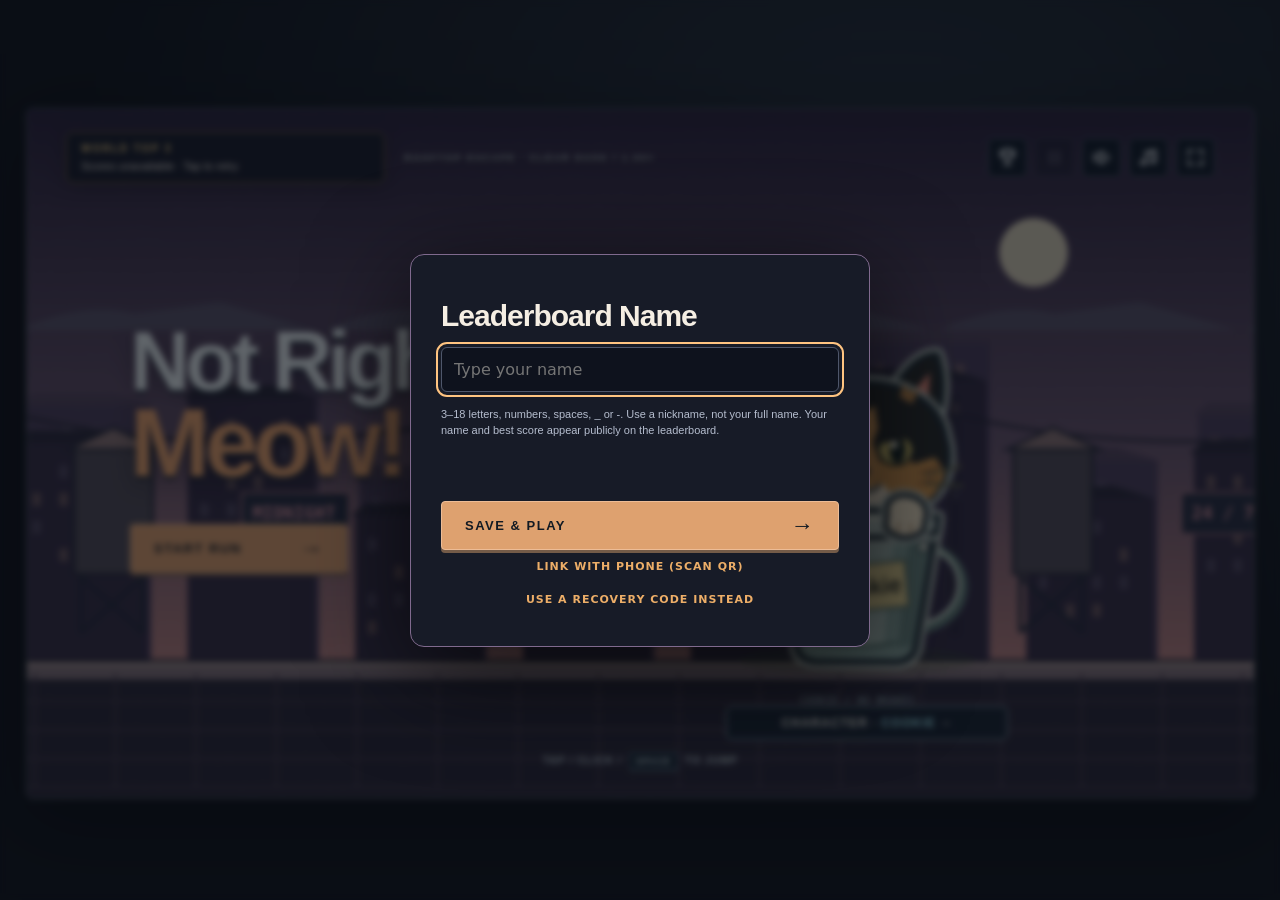
==== commit 58f3d8da: "Update Cookie's character description" ====
--- a/index.html
+++ b/index.html
@@ -49,7 +49,7 @@
       <dialog id="character-dialog" aria-labelledby="character-title">
         <div class="board-heading"><div><h2 id="character-title">Choose your character.</h2></div><button id="character-close" class="tool" aria-label="Close character selection">✕</button></div>
         <div class="character-grid">
-          <button class="character-card" data-character="cookie" aria-pressed="true"><canvas id="cookie-preview" width="360" height="290" aria-hidden="true"></canvas><strong>COOKIE</strong><span>The original bucket rider.</span><small class="selection-mark">SELECTED</small></button>
+          <button class="character-card" data-character="cookie" aria-pressed="true"><canvas id="cookie-preview" width="360" height="290" aria-hidden="true"></canvas><strong>COOKIE</strong><span>uhL3xRtHEtRExAr</span><small class="selection-mark">SELECTED</small></button>
           <button class="character-card" data-character="jim" aria-pressed="false"><canvas id="jim-preview" width="360" height="290" aria-hidden="true"></canvas><strong>JIM</strong><span>Jim Stuffington. Discontinued. Still employed.</span><small class="selection-mark">SELECT</small></button>
           <button class="character-card" data-character="bigfoot" aria-pressed="false" disabled><canvas id="bigfoot-preview" width="360" height="290" aria-hidden="true"></canvas><strong>BIGFOOT</strong><span>Spotted in the wild. Mostly in the recliner.</span><small class="selection-mark">SELECT</small></button>
         </div>
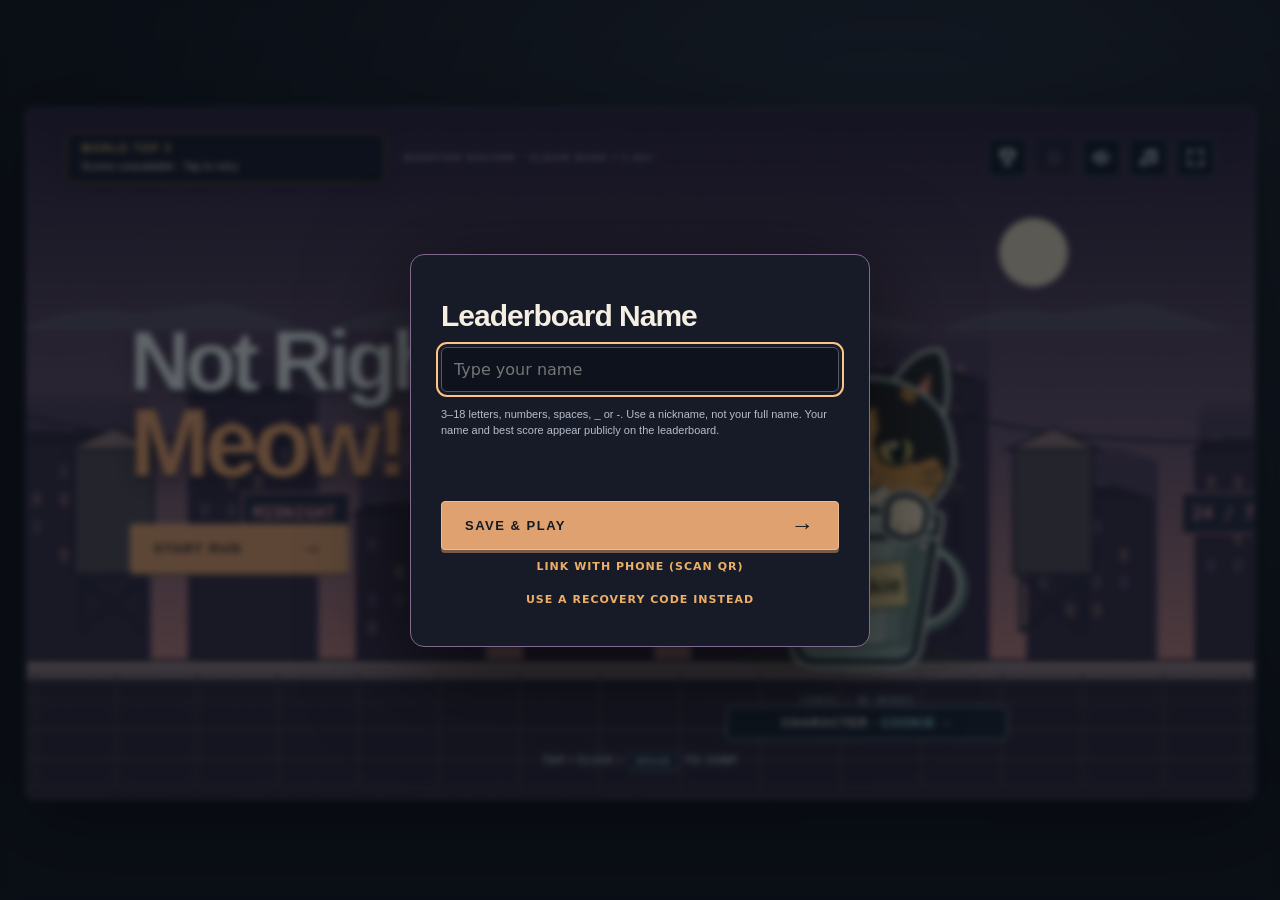
==== commit 025c7717: "Revise Cookie's character description" ====
--- a/index.html
+++ b/index.html
@@ -49,7 +49,7 @@
       <dialog id="character-dialog" aria-labelledby="character-title">
         <div class="board-heading"><div><h2 id="character-title">Choose your character.</h2></div><button id="character-close" class="tool" aria-label="Close character selection">✕</button></div>
         <div class="character-grid">
-          <button class="character-card" data-character="cookie" aria-pressed="true"><canvas id="cookie-preview" width="360" height="290" aria-hidden="true"></canvas><strong>COOKIE</strong><span>uhL3xRtHEtRExAr</span><small class="selection-mark">SELECTED</small></button>
+          <button class="character-card" data-character="cookie" aria-pressed="true"><canvas id="cookie-preview" width="360" height="290" aria-hidden="true"></canvas><strong>COOKIE</strong><span>uhL3x.R.tHEtREx.r</span><small class="selection-mark">SELECTED</small></button>
           <button class="character-card" data-character="jim" aria-pressed="false"><canvas id="jim-preview" width="360" height="290" aria-hidden="true"></canvas><strong>JIM</strong><span>Jim Stuffington. Discontinued. Still employed.</span><small class="selection-mark">SELECT</small></button>
           <button class="character-card" data-character="bigfoot" aria-pressed="false" disabled><canvas id="bigfoot-preview" width="360" height="290" aria-hidden="true"></canvas><strong>BIGFOOT</strong><span>Spotted in the wild. Mostly in the recliner.</span><small class="selection-mark">SELECT</small></button>
         </div>
